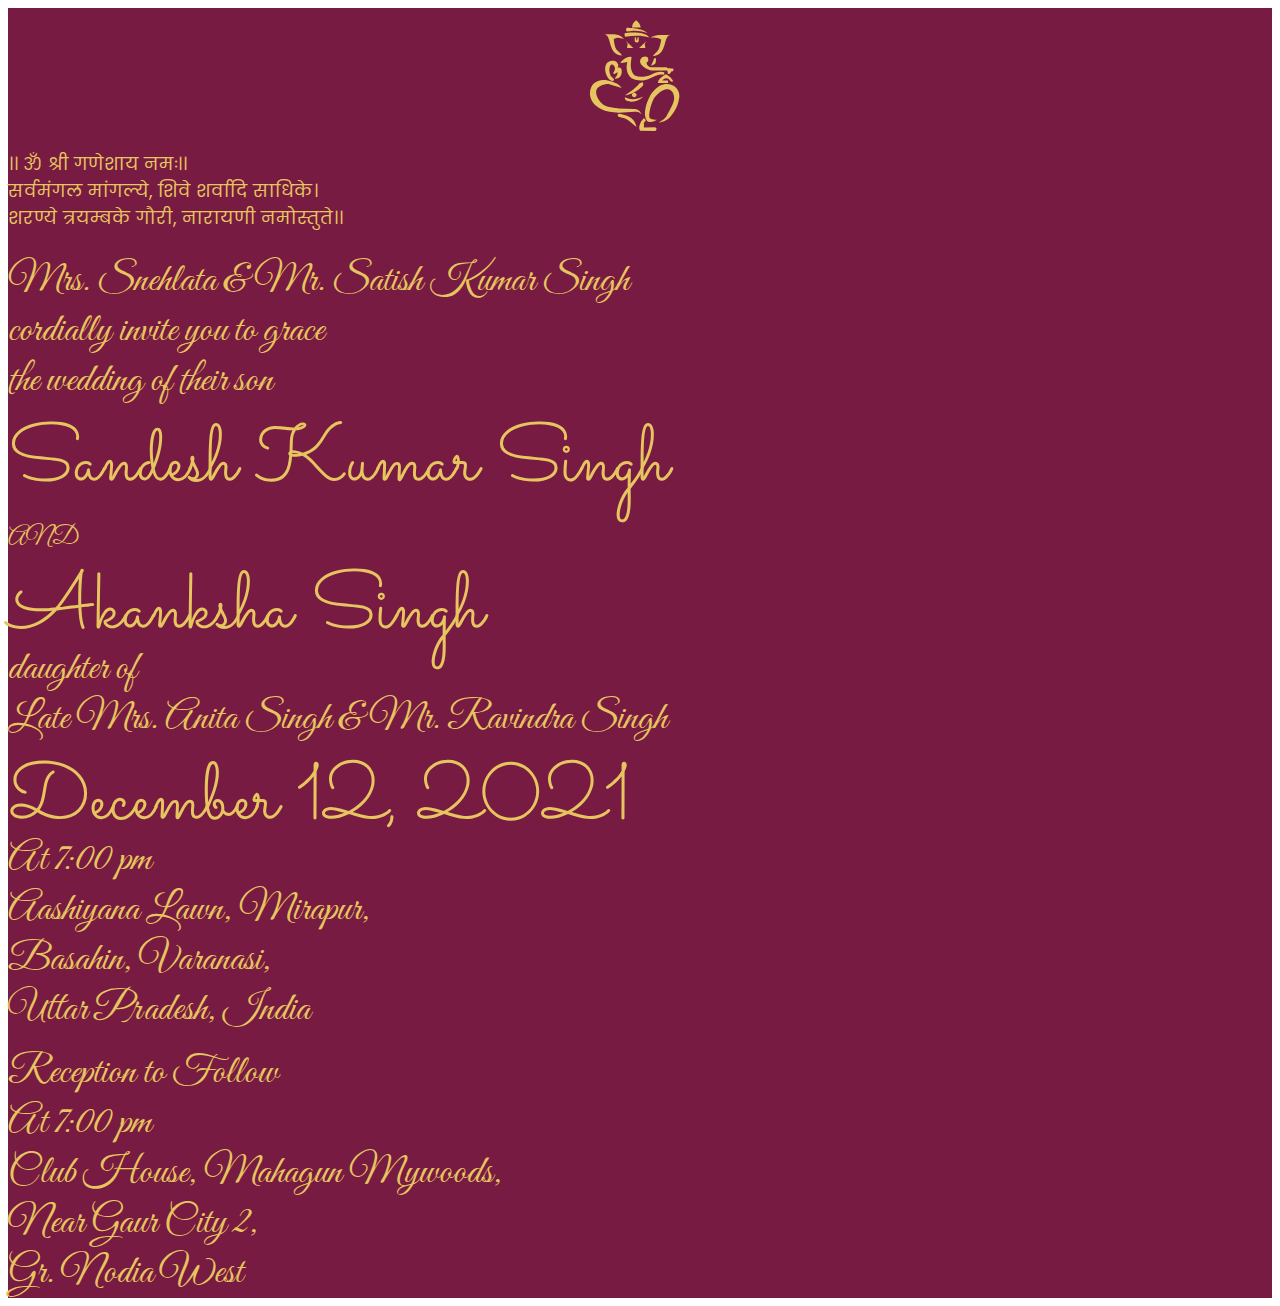
==== invitation/index.html @ 6f413763 "invite" ====
<html>
<head>
	<title>Wedding Invitation</title>
	<meta charset="UTF-8">
	<link rel="stylesheet" href="https://cdn.jsdelivr.net/npm/bootstrap@5.1.3/dist/css/bootstrap.min.css" integrity="sha384-1BmE4kWBq78iYhFldvKuhfTAU6auU8tT94WrHftjDbrCEXSU1oBoqyl2QvZ6jIW3" crossorigin="anonymous">
	<link rel="stylesheet" href="https://fonts.googleapis.com/css?family=Sacramento|Poppins|Great+Vibes">
</head>
<body>
<div class="container">
	<div class="row" style="background: #781b42; color: #e6c45f;">
		<div>
			<img src="ganesh_ji.svg" class="text-center" style="width: 15%; margin-left: 45%;"/>
		</div>
		<div>
			<div class="text-center" style="font-size: 18px; font-family: 'Poppins', sans-serif;">।। ॐ श्री गणेशाय नमः।।</div>
			<div class="text-center" style="font-size: 18px; font-family: 'Poppins', sans-serif;">सर्वमंगल मांगल्ये, शिवे शर्वादि साधिके।</div>
			<div class="text-center" style="font-size: 18px; font-family: 'Poppins', sans-serif;">शरण्ये त्रयम्बके गौरी, नारायणी नमोस्तुते।।</div>
		</div>
		<div style="margin-top: 2%;">
			<div class="text-center" style="font-size: 40px; font-family: 'Great Vibes', sans-serif;">Mrs. Snehlata &amp; Mr. Satish Kumar Singh</div>
			<div class="text-center" style="font-size: 40px; font-family: 'Great Vibes', sans-serif;">cordially invite you to grace</div>
			<div class="text-center" style="font-size: 40px; font-family: 'Great Vibes', sans-serif;"><span>the wedding of their son<span></div>
			<div class="text-center" style="font-size: 80px; font-family: 'Sacramento', sans-serif;">Sandesh Kumar Singh</div>
			<div class="text-center" style="font-size: 25px; font-family: 'Great Vibes', sans-serif;">AND</div>
			<div class="text-center" style="font-size: 80px; font-family: 'Sacramento', sans-serif;">Akanksha Singh</div>
			<div class="text-center" style="font-size: 40px; margin-top: -2%; font-family: 'Great Vibes', sans-serif;">daughter of</div>
			<div class="text-center" style="font-size: 40px; font-family: 'Great Vibes', sans-serif;">Late Mrs. Anita Singh &amp; Mr. Ravindra Singh</div>
			<div class="text-center" style="font-size: 80px; font-family: 'Sacramento', sans-serif;">December 12, 2021</div>
			<div class="text-center" style="font-size: 40px; margin-top: -2%; font-family: 'Great Vibes', sans-serif;">At 7:00 pm</div>
			<div class="text-center" style="font-size: 40px; font-family: 'Great Vibes', sans-serif;">Aashiyana Lawn, Mirapur,</div>
			<div class="text-center" style="font-size: 40px; font-family: 'Great Vibes', sans-serif;">Basahin, Varanasi,</div>
			<div class="text-center" style="font-size: 40px; font-family: 'Great Vibes', sans-serif;">Uttar Pradesh, India</div>
			<div class="text-center" style="font-size: 40px; margin-top: 1%; font-family: 'Great Vibes', sans-serif;">Reception to Follow</div>
			<div class="text-center" style="font-size: 40px; font-family: 'Great Vibes', sans-serif;">At 7:00 pm</div>
			<div class="text-center" style="font-size: 40px; font-family: 'Great Vibes', sans-serif;">Club House, Mahagun Mywoods,</div>
			<div class="text-center" style="font-size: 40px; font-family: 'Great Vibes', sans-serif;">Near Gaur City 2,</div>
			<div class="text-center" style="font-size: 40px; font-family: 'Great Vibes', sans-serif;">Gr. Nodia West</div>
		</div>
	</div>
</div>
<script src="https://cdn.jsdelivr.net/npm/bootstrap@5.1.3/dist/js/bootstrap.min.js" integrity="sha384-QJHtvGhmr9XOIpI6YVutG+2QOK9T+ZnN4kzFN1RtK3zEFEIsxhlmWl5/YESvpZ13" crossorigin="anonymous"></script>
<script src="https://cdn.jsdelivr.net/npm/bootstrap@5.1.3/dist/js/bootstrap.bundle.min.js" integrity="sha384-ka7Sk0Gln4gmtz2MlQnikT1wXgYsOg+OMhuP+IlRH9sENBO0LRn5q+8nbTov4+1p" crossorigin="anonymous"></script>
</body>
</html>
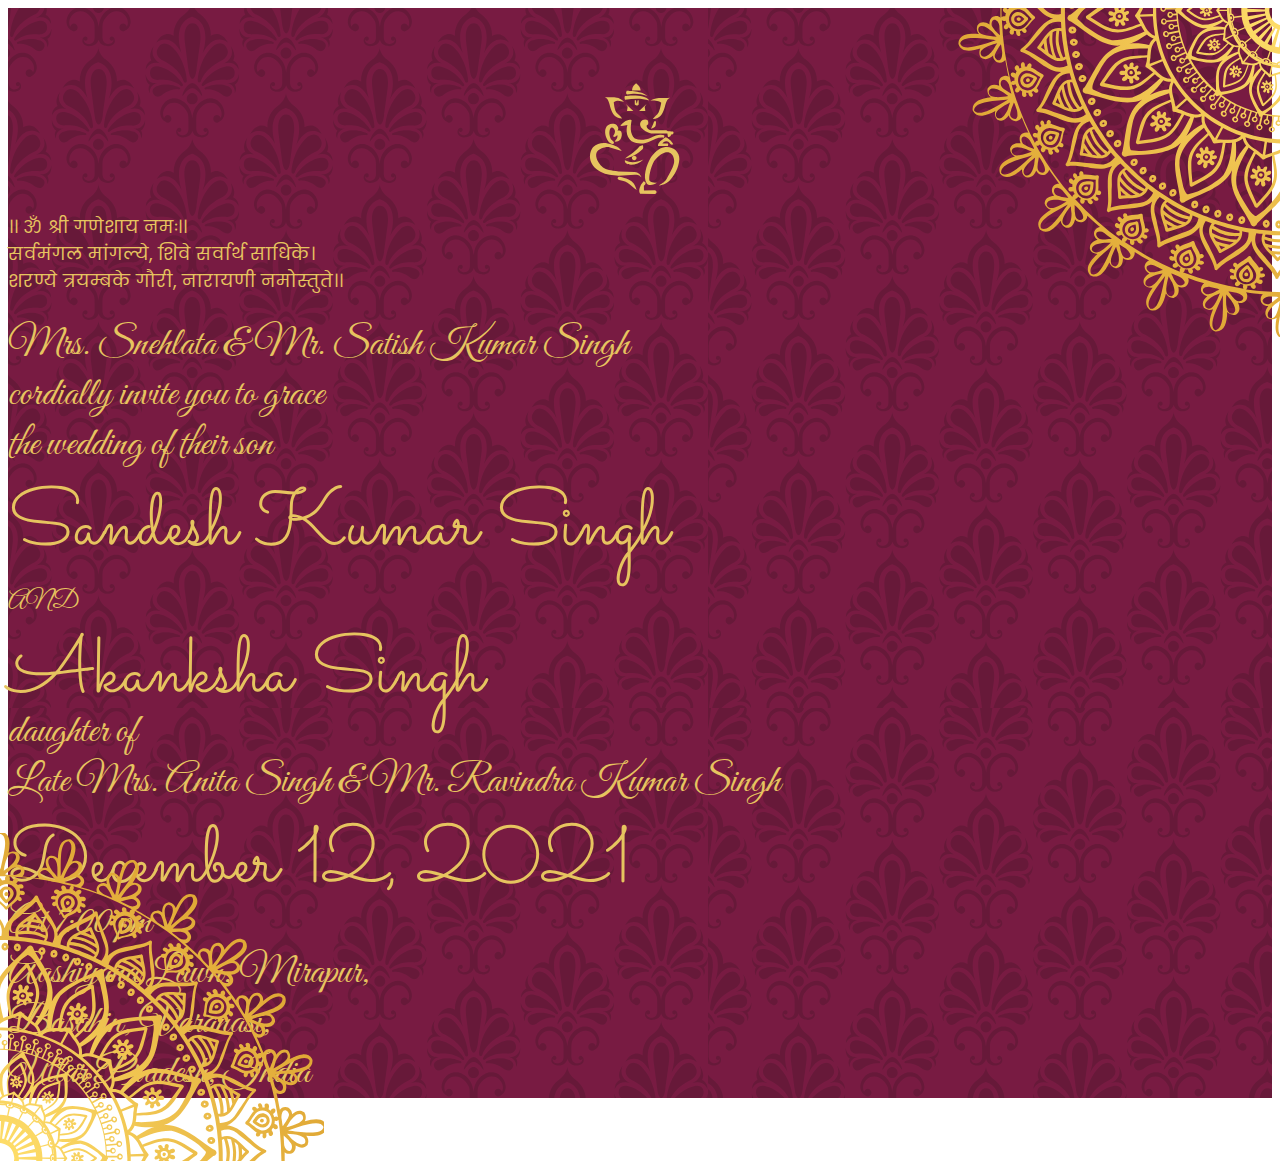
==== commit 16cc995b: "invite" ====
--- a/invitation/index.html
+++ b/invitation/index.html
@@ -7,13 +7,18 @@
 </head>
 <body>
 <div class="container">
-	<div class="row" style="background: #781b42; color: #e6c45f;">
+	<div class="row">
 		<div>
-			<img src="ganesh_ji.svg" class="text-center" style="width: 15%; margin-left: 45%;"/>
+			<img src="top.svg" style="width: 26%; margin-left: 75%;"/>
+		</div>
+	</div>
+	<div class="row" style="background: #781b42; background-image: url('test.svg'); color: #e6c45f; margin-top: -26%;">
+		<div>
+			<img src="ganesh_ji.svg" class="text-center" style="width: 15%; margin-left: 45%; margin-top: 5%"/>
 		</div>
 		<div>
 			<div class="text-center" style="font-size: 18px; font-family: 'Poppins', sans-serif;">।। ॐ श्री गणेशाय नमः।।</div>
-			<div class="text-center" style="font-size: 18px; font-family: 'Poppins', sans-serif;">सर्वमंगल मांगल्ये, शिवे शर्वादि साधिके।</div>
+			<div class="text-center" style="font-size: 18px; font-family: 'Poppins', sans-serif;">सर्वमंगल मांगल्ये, शिवे सर्वार्थ साधिके।</div>
 			<div class="text-center" style="font-size: 18px; font-family: 'Poppins', sans-serif;">शरण्ये त्रयम्बके गौरी, नारायणी नमोस्तुते।।</div>
 		</div>
 		<div style="margin-top: 2%;">
@@ -24,17 +29,17 @@
 			<div class="text-center" style="font-size: 25px; font-family: 'Great Vibes', sans-serif;">AND</div>
 			<div class="text-center" style="font-size: 80px; font-family: 'Sacramento', sans-serif;">Akanksha Singh</div>
 			<div class="text-center" style="font-size: 40px; margin-top: -2%; font-family: 'Great Vibes', sans-serif;">daughter of</div>
-			<div class="text-center" style="font-size: 40px; font-family: 'Great Vibes', sans-serif;">Late Mrs. Anita Singh &amp; Mr. Ravindra Singh</div>
+			<div class="text-center" style="font-size: 40px; font-family: 'Great Vibes', sans-serif;">Late Mrs. Anita Singh &amp; Mr. Ravindra Kumar Singh</div>
 			<div class="text-center" style="font-size: 80px; font-family: 'Sacramento', sans-serif;">December 12, 2021</div>
 			<div class="text-center" style="font-size: 40px; margin-top: -2%; font-family: 'Great Vibes', sans-serif;">At 7:00 pm</div>
 			<div class="text-center" style="font-size: 40px; font-family: 'Great Vibes', sans-serif;">Aashiyana Lawn, Mirapur,</div>
 			<div class="text-center" style="font-size: 40px; font-family: 'Great Vibes', sans-serif;">Basahin, Varanasi,</div>
-			<div class="text-center" style="font-size: 40px; font-family: 'Great Vibes', sans-serif;">Uttar Pradesh, India</div>
-			<div class="text-center" style="font-size: 40px; margin-top: 1%; font-family: 'Great Vibes', sans-serif;">Reception to Follow</div>
-			<div class="text-center" style="font-size: 40px; font-family: 'Great Vibes', sans-serif;">At 7:00 pm</div>
-			<div class="text-center" style="font-size: 40px; font-family: 'Great Vibes', sans-serif;">Club House, Mahagun Mywoods,</div>
-			<div class="text-center" style="font-size: 40px; font-family: 'Great Vibes', sans-serif;">Near Gaur City 2,</div>
-			<div class="text-center" style="font-size: 40px; font-family: 'Great Vibes', sans-serif;">Gr. Nodia West</div>
+			<div class="text-center" style="font-size: 40px; font-family: 'Great Vibes', sans-serif; margin-bottom: 5%;">Uttar Pradesh, India</div>
+		</div>
+	</div>
+	<div class="row">
+		<div>
+			<img src="bot.svg" style="width: 26%; margin-left: -1%; margin-top: -26%;"/>
 		</div>
 	</div>
 </div>
